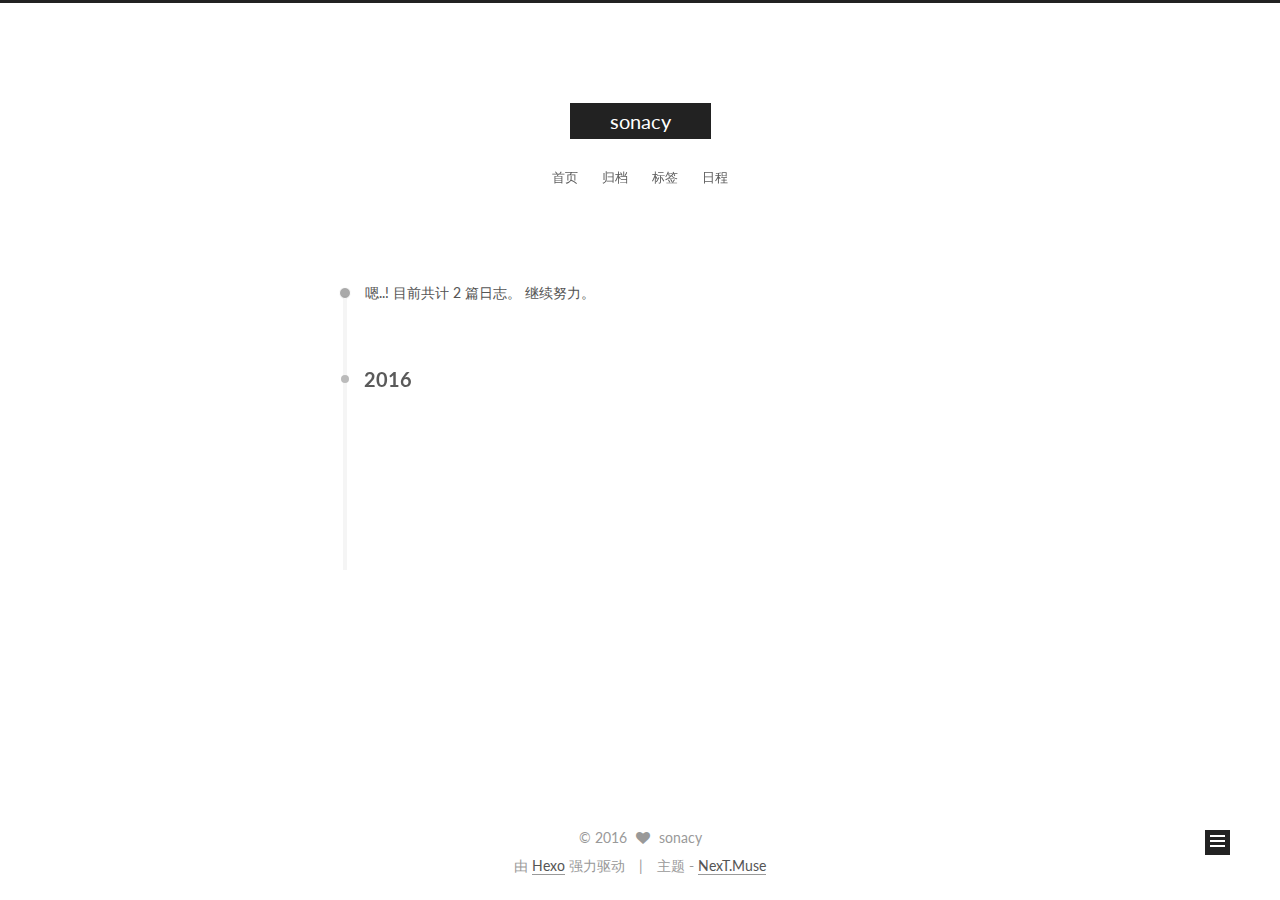
==== archives/index.html @ dadc0976 "Site updated: 2016-11-09 09:19:13" ====
<!doctype html>



  


<html class="theme-next muse use-motion">
<head>
  <meta charset="UTF-8"/>
<meta http-equiv="X-UA-Compatible" content="IE=edge,chrome=1" />
<meta name="viewport" content="width=device-width, initial-scale=1, maximum-scale=1"/>



<meta http-equiv="Cache-Control" content="no-transform" />
<meta http-equiv="Cache-Control" content="no-siteapp" />












  
  
  <link href="/lib/fancybox/source/jquery.fancybox.css?v=2.1.5" rel="stylesheet" type="text/css" />




  
  
  
  

  
    
    
  

  

  

  

  

  
    
    
    <link href="//fonts.googleapis.com/css?family=Lato:300,300italic,400,400italic,700,700italic&subset=latin,latin-ext" rel="stylesheet" type="text/css">
  






<link href="/lib/font-awesome/css/font-awesome.min.css?v=4.4.0" rel="stylesheet" type="text/css" />

<link href="/css/main.css?v=5.0.2" rel="stylesheet" type="text/css" />


  <meta name="keywords" content="Hexo, NexT" />








  <link rel="shortcut icon" type="image/x-icon" href="/favicon.ico?v=5.0.2" />






<meta property="og:type" content="website">
<meta property="og:title" content="sonacy">
<meta property="og:url" content="http://yoursite.com/archives/index.html">
<meta property="og:site_name" content="sonacy">
<meta name="twitter:card" content="summary">
<meta name="twitter:title" content="sonacy">



<script type="text/javascript" id="hexo.configuration">
  var NexT = window.NexT || {};
  var CONFIG = {
    scheme: 'Muse',
    sidebar: {"position":"left","display":"post"},
    fancybox: true,
    motion: true,
    duoshuo: {
      userId: '0',
      author: '博主'
    }
  };
</script>




  <link rel="canonical" href="http://yoursite.com/archives/"/>


  <title> 归档 | sonacy </title>
</head>

<body itemscope itemtype="//schema.org/WebPage" lang="zh-Hans">

  










  
  
    
  

  <div class="container one-collumn sidebar-position-left  page-archive  ">
    <div class="headband"></div>

    <header id="header" class="header" itemscope itemtype="//schema.org/WPHeader">
      <div class="header-inner"><div class="site-meta ">
  

  <div class="custom-logo-site-title">
    <a href="/"  class="brand" rel="start">
      <span class="logo-line-before"><i></i></span>
      <span class="site-title">sonacy</span>
      <span class="logo-line-after"><i></i></span>
    </a>
  </div>
  <p class="site-subtitle"></p>
</div>

<div class="site-nav-toggle">
  <button>
    <span class="btn-bar"></span>
    <span class="btn-bar"></span>
    <span class="btn-bar"></span>
  </button>
</div>

<nav class="site-nav">
  

  
    <ul id="menu" class="menu">
      
        
        <li class="menu-item menu-item-home">
          <a href="/" rel="section">
            
            首页
          </a>
        </li>
      
        
        <li class="menu-item menu-item-archives">
          <a href="/archives" rel="section">
            
            归档
          </a>
        </li>
      
        
        <li class="menu-item menu-item-tags">
          <a href="/tags" rel="section">
            
            标签
          </a>
        </li>
      
        
        <li class="menu-item menu-item-schedule">
          <a href="/schedule" rel="section">
            
            日程
          </a>
        </li>
      

      
    </ul>
  

  
</nav>

 </div>
    </header>

    <main id="main" class="main">
      <div class="main-inner">
        <div class="content-wrap">
          <div id="content" class="content">
            

  <section id="posts" class="posts-collapse">
    <span class="archive-move-on"></span>

    <span class="archive-page-counter">
      
      
      
        
      
      嗯..! 目前共计 2 篇日志。 继续努力。
    </span>

    

      
      
      

      
        
        <div class="collection-title">
          <h2 class="archive-year motion-element" id="archive-year-2016">2016</h2>
        </div>
      
      

      

  <article class="post post-type-normal" itemscope itemtype="//schema.org/Article">
    <header class="post-header">

      <h1 class="post-title">
        
            <a class="post-title-link" href="/2016/11/09/first/" itemprop="url">
              
                <span itemprop="name">First Night</span>
              
            </a>
        
      </h1>

      <div class="post-meta">
        <time class="post-time" itemprop="dateCreated"
              datetime="2016-11-09T09:17:31+08:00"
              content="2016-11-09" >
          11-09
        </time>
      </div>

    </header>
  </article>



    

      
      
      

      
      

      

  <article class="post post-type-normal" itemscope itemtype="//schema.org/Article">
    <header class="post-header">

      <h1 class="post-title">
        
            <a class="post-title-link" href="/2016/11/09/hello-world/" itemprop="url">
              
                <span itemprop="name">Hello World</span>
              
            </a>
        
      </h1>

      <div class="post-meta">
        <time class="post-time" itemprop="dateCreated"
              datetime="2016-11-09T09:06:46+08:00"
              content="2016-11-09" >
          11-09
        </time>
      </div>

    </header>
  </article>



    

  </section>

  



          </div>
          


          

        </div>
        
          
  
  <div class="sidebar-toggle">
    <div class="sidebar-toggle-line-wrap">
      <span class="sidebar-toggle-line sidebar-toggle-line-first"></span>
      <span class="sidebar-toggle-line sidebar-toggle-line-middle"></span>
      <span class="sidebar-toggle-line sidebar-toggle-line-last"></span>
    </div>
  </div>

  <aside id="sidebar" class="sidebar">
    <div class="sidebar-inner">

      

      

      <section class="site-overview sidebar-panel  sidebar-panel-active ">
        <div class="site-author motion-element" itemprop="author" itemscope itemtype="//schema.org/Person">
          <img class="site-author-image" itemprop="image"
               src="/images/avatar.gif"
               alt="sonacy" />
          <p class="site-author-name" itemprop="name">sonacy</p>
          <p class="site-description motion-element" itemprop="description"></p>
        </div>
        <nav class="site-state motion-element">
          <div class="site-state-item site-state-posts">
            <a href="/archives">
              <span class="site-state-item-count">2</span>
              <span class="site-state-item-name">日志</span>
            </a>
          </div>

          

          

        </nav>

        

        <div class="links-of-author motion-element">
          
        </div>

        
        

        
        

      </section>

      

    </div>
  </aside>


        
      </div>
    </main>

    <footer id="footer" class="footer">
      <div class="footer-inner">
        <div class="copyright" >
  
  &copy; 
  <span itemprop="copyrightYear">2016</span>
  <span class="with-love">
    <i class="fa fa-heart"></i>
  </span>
  <span class="author" itemprop="copyrightHolder">sonacy</span>
</div>

<div class="powered-by">
  由 <a class="theme-link" href="https://hexo.io">Hexo</a> 强力驱动
</div>

<div class="theme-info">
  主题 -
  <a class="theme-link" href="https://github.com/iissnan/hexo-theme-next">
    NexT.Muse
  </a>
</div>

        

        
      </div>
    </footer>

    <div class="back-to-top">
      <i class="fa fa-arrow-up"></i>
    </div>
  </div>

  

<script type="text/javascript">
  if (Object.prototype.toString.call(window.Promise) !== '[object Function]') {
    window.Promise = null;
  }
</script>









  



  
  <script type="text/javascript" src="/lib/jquery/index.js?v=2.1.3"></script>

  
  <script type="text/javascript" src="/lib/fastclick/lib/fastclick.min.js?v=1.0.6"></script>

  
  <script type="text/javascript" src="/lib/jquery_lazyload/jquery.lazyload.js?v=1.9.7"></script>

  
  <script type="text/javascript" src="/lib/velocity/velocity.min.js?v=1.2.1"></script>

  
  <script type="text/javascript" src="/lib/velocity/velocity.ui.min.js?v=1.2.1"></script>

  
  <script type="text/javascript" src="/lib/fancybox/source/jquery.fancybox.pack.js?v=2.1.5"></script>


  


  <script type="text/javascript" src="/js/src/utils.js?v=5.0.2"></script>

  <script type="text/javascript" src="/js/src/motion.js?v=5.0.2"></script>



  
  

  
  
    <script type="text/javascript" id="motion.page.archive">
      $('.archive-year').velocity('transition.slideLeftIn');
    </script>
  


  


  <script type="text/javascript" src="/js/src/bootstrap.js?v=5.0.2"></script>



  



  




  
  

  

  

  

  


</body>
</html>
---- css/main.css ----
/* normalize.css v3.0.2 | MIT License | git.io/normalize */
html {
  font-family: sans-serif; /* 1 */
  -ms-text-size-adjust: 100%; /* 2 */
  -webkit-text-size-adjust: 100%; /* 2 */
}
body {
  margin: 0;
}
article,
aside,
details,
figcaption,
figure,
footer,
header,
hgroup,
main,
menu,
nav,
section,
summary {
  display: block;
}
audio,
canvas,
progress,
video {
  display: inline-block; /* 1 */
  vertical-align: baseline; /* 2 */
}
audio:not([controls]) {
  display: none;
  height: 0;
}
[hidden],
template {
  display: none;
}
a {
  background-color: transparent;
}
a:active,
a:hover {
  outline: 0;
}
abbr[title] {
  border-bottom: 1px dotted;
}
b,
strong {
  font-weight: bold;
}
dfn {
  font-style: italic;
}
h1 {
  font-size: 2em;
  margin: 0.67em 0;
}
mark {
  background: #ff0;
  color: #000;
}
small {
  font-size: 80%;
}
sub,
sup {
  font-size: 75%;
  line-height: 0;
  position: relative;
  vertical-align: baseline;
}
sup {
  top: -0.5em;
}
sub {
  bottom: -0.25em;
}
img {
  border: 0;
}
svg:not(:root) {
  overflow: hidden;
}
figure {
  margin: 1em 40px;
}
hr {
  -moz-box-sizing: content-box;
  box-sizing: content-box;
  height: 0;
}
pre {
  overflow: auto;
}
code,
kbd,
pre,
samp {
  font-family: monospace, monospace;
  font-size: 1em;
}
button,
input,
optgroup,
select,
textarea {
  color: inherit; /* 1 */
  font: inherit; /* 2 */
  margin: 0; /* 3 */
}
button {
  overflow: visible;
}
button,
select {
  text-transform: none;
}
button,
html input[type="button"],
input[type="reset"],
input[type="submit"] {
  -webkit-appearance: button; /* 2 */
  cursor: pointer; /* 3 */
}
button[disabled],
html input[disabled] {
  cursor: default;
}
button::-moz-focus-inner,
input::-moz-focus-inner {
  border: 0;
  padding: 0;
}
input {
  line-height: normal;
}
input[type="checkbox"],
input[type="radio"] {
  box-sizing: border-box; /* 1 */
  padding: 0; /* 2 */
}
input[type="number"]::-webkit-inner-spin-button,
input[type="number"]::-webkit-outer-spin-button {
  height: auto;
}
input[type="search"] {
  -webkit-appearance: textfield; /* 1 */
  -moz-box-sizing: content-box;
  -webkit-box-sizing: content-box; /* 2 */
  box-sizing: content-box;
}
input[type="search"]::-webkit-search-cancel-button,
input[type="search"]::-webkit-search-decoration {
  -webkit-appearance: none;
}
fieldset {
  border: 1px solid #c0c0c0;
  margin: 0 2px;
  padding: 0.35em 0.625em 0.75em;
}
legend {
  border: 0; /* 1 */
  padding: 0; /* 2 */
}
textarea {
  overflow: auto;
}
optgroup {
  font-weight: bold;
}
table {
  border-collapse: collapse;
  border-spacing: 0;
}
td,
th {
  padding: 0;
}
::selection {
  background: #262a30;
  color: #fff;
}
body {
  position: relative;
  font-family: 'Lato', "PingFang SC", "Microsoft YaHei", sans-serif;
  font-size: 14px;
  line-height: 2;
  color: #555;
  background: #fff;
}
@media (max-width: 767px) {
  body {
    padding-right: 0 !important;
  }
}
@media (min-width: 768px) and (max-width: 991px) {
  body {
    padding-right: 0 !important;
  }
}
@media (min-width: 1600px) {
  body {
    font-size: 16px;
  }
}
h1,
h2,
h3,
h4,
h5,
h6 {
  margin: 0;
  padding: 0;
  font-weight: bold;
  line-height: 1.5;
  font-family: 'Lato', "PingFang SC", "Microsoft YaHei", sans-serif;
}
h2,
h3,
h4,
h5,
h6 {
  margin: 20px 0 15px;
}
h1 {
  font-size: 22px;
}
@media (max-width: 767px) {
  h1 {
    font-size: 18px;
  }
}
h2 {
  font-size: 20px;
}
@media (max-width: 767px) {
  h2 {
    font-size: 16px;
  }
}
h3 {
  font-size: 18px;
}
@media (max-width: 767px) {
  h3 {
    font-size: 14px;
  }
}
h4 {
  font-size: 16px;
}
@media (max-width: 767px) {
  h4 {
    font-size: 12px;
  }
}
h5 {
  font-size: 14px;
}
@media (max-width: 767px) {
  h5 {
    font-size: 10px;
  }
}
h6 {
  font-size: 12px;
}
@media (max-width: 767px) {
  h6 {
    font-size: 8px;
  }
}
p {
  margin: 0 0 25px 0;
}
a {
  color: #555;
  text-decoration: none;
  border-bottom: 1px solid #999;
  word-wrap: break-word;
}
a:hover {
  color: #222;
  border-bottom-color: #222;
}
ul {
  list-style: none;
}
blockquote {
  margin: 0;
  padding: 0;
}
img {
  display: block;
  margin: auto;
  max-width: 100%;
  height: auto;
}
hr {
  margin: 40px 0;
  height: 3px;
  border: none;
  background-color: #ddd;
  background-image: repeating-linear-gradient(-45deg, #fff, #fff 4px, transparent 4px, transparent 8px);
}
blockquote {
  padding: 0 15px;
  color: #666;
  border-left: 4px solid #ddd;
}
blockquote cite::before {
  content: "-";
  padding: 0 5px;
}
dt {
  font-weight: 700;
}
dd {
  margin: 0;
  padding: 0;
}
.text-left {
  text-align: left;
}
.text-center {
  text-align: center;
}
.text-right {
  text-align: right;
}
.text-justify {
  text-align: justify;
}
.text-nowrap {
  white-space: nowrap;
}
.text-lowercase {
  text-transform: lowercase;
}
.text-uppercase {
  text-transform: uppercase;
}
.text-capitalize {
  text-transform: capitalize;
}
.center-block {
  display: block;
  margin-left: auto;
  margin-right: auto;
}
.clearfix:before,
.clearfix:after {
  content: " ";
  display: table;
}
.clearfix:after {
  clear: both;
}
.pullquote {
  width: 45%;
}
.pullquote.left {
  float: left;
  margin-left: 5px;
  margin-right: 10px;
}
.pullquote.right {
  float: right;
  margin-left: 10px;
  margin-right: 5px;
}
.affix.affix.affix {
  position: fixed;
}
.translation {
  margin-top: -20px;
  font-size: 14px;
  color: #999;
}
.scrollbar-measure {
  width: 100px;
  height: 100px;
  overflow: scroll;
  position: absolute;
  top: -9999px;
}
.use-motion .motion-element {
  opacity: 0;
}
#local-search-input {
  padding: 3px;
  border: none;
  text-indent: 14px;
  border-radius: 0;
  width: 140px;
  outline: none;
  border-bottom: 1px solid #999;
  background: inherit;
  opacity: 0.5;
}
#local-search-input:focus {
  opacity: 1;
}
.search-icon {
  position: absolute;
  top: 9px;
}
table {
  margin: 20px 0;
  width: 100%;
  border-collapse: collapse;
  border-spacing: 0;
  border: 1px solid #ddd;
  font-size: 14px;
  table-layout: fixed;
  word-wrap: break-all;
}
table>tbody>tr:nth-of-type(odd) {
  background-color: #f9f9f9;
}
table>tbody>tr:hover {
  background-color: #f5f5f5;
}
caption,
th,
td {
  padding: 8px;
  text-align: left;
  vertical-align: middle;
  font-weight: normal;
}
th,
td {
  border-bottom: 3px solid #ddd;
  border-right: 1px solid #eee;
}
th {
  padding-bottom: 10px;
  font-weight: 700;
}
td {
  border-bottom-width: 1px;
}
html,
body {
  height: 100%;
}
.container {
  position: relative;
  min-height: 100%;
}
.header-inner {
  margin: 0 auto;
  padding: 100px 0 70px;
  width: 700px;
}
@media (min-width: 1600px) {
  .container .header-inner {
    width: 900px;
  }
}
.main {
  padding-bottom: 150px;
}
.main-inner {
  margin: 0 auto;
  width: 700px;
}
@media (min-width: 1600px) {
  .container .main-inner {
    width: 900px;
  }
}
.footer {
  position: absolute;
  left: 0;
  bottom: 0;
  width: 100%;
  min-height: 50px;
}
.footer-inner {
  box-sizing: border-box;
  margin: 20px auto;
  width: 700px;
}
@media (min-width: 1600px) {
  .container .footer-inner {
    width: 900px;
  }
}
pre,
.highlight {
  overflow: auto;
  margin: 20px 0;
  padding: 15px;
  font-size: 13px;
  color: #4d4d4c;
  background: #f7f7f7;
  line-height: 1.6;
}
pre,
code {
  font-family: consolas, Menlo, "PingFang SC", "Microsoft YaHei", monospace;
}
code {
  padding: 2px 4px;
  word-wrap: break-all;
  color: #4d4d4c;
  background: #f7f7f7;
  border-radius: 3px;
  font-size: 13px;
}
pre code {
  padding: 0;
  color: #4d4d4c;
  background: none;
  text-shadow: none;
}
.highlight pre {
  border: none;
  margin: 0;
  padding: 1px;
}
.highlight table {
  margin: 0;
  width: auto;
  border: none;
}
.highlight td {
  border: none;
  padding: 0;
}
.highlight figcaption {
  font-size: 1em;
  color: #4d4d4c;
  line-height: 1em;
  margin-bottom: 1em;
}
.highlight figcaption:before,
.highlight figcaption:after {
  content: " ";
  display: table;
}
.highlight figcaption:after {
  clear: both;
}
.highlight figcaption a {
  float: right;
  color: #4d4d4c;
}
.highlight figcaption a:hover {
  border-bottom-color: #4d4d4c;
}
.highlight .gutter pre {
  color: #666;
  text-align: right;
  padding-right: 20px;
}
.highlight .line {
  height: 20px;
}
.gutter {
  -webkit-user-select: none;
  -moz-user-select: none;
  -ms-user-select: none;
  user-select: none;
}
.gist table {
  width: auto;
}
.gist table td {
  border: none;
}
pre .deletion {
  background: #fdd;
}
pre .addition {
  background: #dfd;
}
pre .meta {
  color: #8959a8;
}
pre .comment {
  color: #8e908c;
}
pre .variable,
pre .attribute,
pre .tag,
pre .regexp,
pre .ruby .constant,
pre .xml .tag .title,
pre .xml .pi,
pre .xml .doctype,
pre .html .doctype,
pre .css .id,
pre .css .class,
pre .css .pseudo {
  color: #c82829;
}
pre .number,
pre .preprocessor,
pre .built_in,
pre .literal,
pre .params,
pre .constant,
pre .command {
  color: #f5871f;
}
pre .ruby .class .title,
pre .css .rules .attribute,
pre .string,
pre .value,
pre .inheritance,
pre .header,
pre .ruby .symbol,
pre .xml .cdata,
pre .special,
pre .number,
pre .formula {
  color: #718c00;
}
pre .title,
pre .css .hexcolor {
  color: #3e999f;
}
pre .function,
pre .python .decorator,
pre .python .title,
pre .ruby .function .title,
pre .ruby .title .keyword,
pre .perl .sub,
pre .javascript .title,
pre .coffeescript .title {
  color: #4271ae;
}
pre .keyword,
pre .javascript .function {
  color: #8959a8;
}
.full-image.full-image.full-image {
  border: none;
  max-width: 100%;
  width: auto;
  margin: 20px auto;
}
@media (min-width: 992px) {
  .full-image.full-image.full-image {
    max-width: none;
    width: 126%;
    margin: 0 -13%;
  }
}
.blockquote-center,
.page-home .post-type-quote blockquote,
.page-post-detail .post-type-quote blockquote {
  position: relative;
  margin: 40px 0;
  padding: 0;
  border-left: none;
  text-align: center;
}
.blockquote-center::before,
.page-home .post-type-quote blockquote::before,
.page-post-detail .post-type-quote blockquote::before,
.blockquote-center::after,
.page-home .post-type-quote blockquote::after,
.page-post-detail .post-type-quote blockquote::after {
  position: absolute;
  content: ' ';
  display: block;
  width: 100%;
  height: 24px;
  opacity: 0.2;
  background-repeat: no-repeat;
  background-position: 0 -6px;
  background-size: 22px 22px;
}
.blockquote-center::before,
.page-home .post-type-quote blockquote::before,
.page-post-detail .post-type-quote blockquote::before {
  top: -20px;
  background-image: url("../images/quote-l.svg");
  border-top: 1px solid #ccc;
}
.blockquote-center::after,
.page-home .post-type-quote blockquote::after,
.page-post-detail .post-type-quote blockquote::after {
  bottom: -20px;
  background-image: url("../images/quote-r.svg");
  border-bottom: 1px solid #ccc;
  background-position: 100% 8px;
}
.blockquote-center p,
.page-home .post-type-quote blockquote p,
.page-post-detail .post-type-quote blockquote p,
.blockquote-center div,
.page-home .post-type-quote blockquote div,
.page-post-detail .post-type-quote blockquote div {
  text-align: center;
}
.post .post-body .group-picture img {
  box-sizing: border-box;
  padding: 0 3px;
  border: none;
}
.post .group-picture-row {
  overflow: hidden;
  margin-top: 6px;
}
.post .group-picture-row:first-child {
  margin-top: 0;
}
.post .group-picture-column {
  float: left;
}
.page-post-detail .post-body .group-picture-column {
  float: none;
  margin-top: 10px;
  width: auto !important;
}
.page-post-detail .post-body .group-picture-column img {
  margin: 0 auto;
}
.page-archive .group-picture-container {
  overflow: hidden;
}
.page-archive .group-picture-row {
  float: left;
}
.page-archive .group-picture-row:first-child {
  margin-top: 6px;
}
.page-archive .group-picture-column {
  max-width: 150px;
  max-height: 150px;
}
.btn {
  display: inline-block;
  padding: 0 20px;
  font-size: 14px;
  color: #fff;
  background: #222;
  border: 2px solid #222;
  text-decoration: none;
  border-radius: 0;
  transition-property: background-color;
  transition-duration: 0.2s;
  transition-timing-function: ease-in-out;
  transition-delay: 0s;
}
.btn:hover,
.post-more-link .btn:hover {
  border-color: #222;
  color: #222;
  background: #fff;
}
.btn-bar {
  display: block;
  width: 22px;
  height: 2px;
  background: #555;
  border-radius: 1px;
}
.btn-bar+.btn-bar {
  margin-top: 4px;
}
.pagination {
  margin: 120px 0 40px;
  text-align: center;
  border-top: 1px solid #eee;
}
.page-number-basic,
.pagination .prev,
.pagination .next,
.pagination .page-number,
.pagination .space {
  display: inline-block;
  position: relative;
  top: -1px;
  margin: 0 10px;
  padding: 0 10px;
  line-height: 30px;
}
@media (max-width: 767px) {
  .page-number-basic,
  .pagination .prev,
  .pagination .next,
  .pagination .page-number,
  .pagination .space {
    margin: 0 5px;
  }
}
.pagination .prev,
.pagination .next,
.pagination .page-number {
  border-bottom: 0;
  border-top: 1px solid #eee;
  transition-property: border-color;
  transition-duration: 0.2s;
  transition-timing-function: ease-in-out;
  transition-delay: 0s;
}
.pagination .prev:hover,
.pagination .next:hover,
.pagination .page-number:hover {
  border-top-color: #222;
}
.pagination .space {
  padding: 0;
  margin: 0;
}
.pagination .prev {
  margin-left: 0;
}
.pagination .next {
  margin-right: 0;
}
.pagination .page-number.current {
  color: #fff;
  background: #ccc;
  border-top-color: #ccc;
}
@media (max-width: 767px) {
  .pagination {
    border-top: none;
  }
  .pagination .prev,
  .pagination .next,
  .pagination .page-number {
    margin-bottom: 10px;
    border-top: 0;
    border-bottom: 1px solid #eee;
  }
  .pagination .prev:hover,
  .pagination .next:hover,
  .pagination .page-number:hover {
    border-bottom-color: #222;
  }
}
.comments {
  margin: 60px 20px 0;
}
.tag-cloud {
  text-align: center;
}
.tag-cloud a {
  display: inline-block;
  margin: 10px;
}
.back-to-top {
  box-sizing: border-box;
  position: fixed;
  bottom: -100px;
  right: 50px;
  z-index: 1050;
  padding: 0 6px;
  width: 25px;
  background: #222;
  font-size: 12px;
  opacity: 1;
  color: #fff;
  cursor: pointer;
  text-align: center;
  -webkit-transform: translateZ(0);
  transition-property: bottom;
  transition-duration: 0.2s;
  transition-timing-function: ease-in-out;
  transition-delay: 0s;
}
@media (max-width: 767px) {
  .back-to-top {
    display: none;
  }
}
@media (min-width: 768px) and (max-width: 991px) {
  .back-to-top {
    display: none;
  }
}
.back-to-top.back-to-top-on {
  bottom: 19px;
}
.header {
  background: #fff;
}
.header-inner {
  position: relative;
}
.headband {
  height: 3px;
  background: #222;
}
.site-meta {
  margin: 0;
  text-align: center;
}
@media (max-width: 767px) {
  .site-meta {
    text-align: center;
  }
}
.brand {
  position: relative;
  display: inline-block;
  padding: 0 40px;
  color: #fff;
  background: #222;
  border-bottom: none;
}
.brand:hover {
  color: #fff;
}
.logo {
  display: inline-block;
  margin-right: 5px;
  line-height: 36px;
  vertical-align: top;
}
.site-title {
  display: inline-block;
  vertical-align: top;
  line-height: 36px;
  font-size: 20px;
  font-weight: normal;
  font-family: 'Lato', "PingFang SC", "Microsoft YaHei", sans-serif;
}
.site-subtitle {
  margin-top: 10px;
  font-size: 13px;
  color: #999;
}
.use-motion .brand {
  opacity: 0;
}
.use-motion .logo,
.use-motion .site-title,
.use-motion .site-subtitle {
  opacity: 0;
  position: relative;
  top: -10px;
}
.site-nav-toggle {
  display: none;
  position: absolute;
  top: 10px;
  left: 10px;
}
@media (max-width: 767px) {
  .site-nav-toggle {
    display: block;
  }
}
.site-nav-toggle button {
  margin-top: 2px;
  padding: 9px 10px;
  background: transparent;
  border: none;
}
@media (max-width: 767px) {
  .site-nav {
    display: none;
    margin: 0 -10px;
    padding: 0 10px;
    clear: both;
    border-top: 1px solid #ddd;
  }
}
@media (min-width: 768px) and (max-width: 991px) {
  .site-nav {
    display: block !important;
  }
}
@media (min-width: 992px) {
  .site-nav {
    display: block !important;
  }
}
.menu {
  margin-top: 20px;
  padding-left: 0;
  text-align: center;
}
.menu .menu-item {
  display: inline-block;
  margin: 0 10px;
}
@media screen and (max-width: 767px) {
  .menu .menu-item {
    margin-top: 10px;
  }
}
.menu .menu-item a {
  display: block;
  font-size: 13px;
  text-transform: capitalize;
  line-height: inherit;
  border-bottom: 1px solid transparent;
  transition-property: border-color;
  transition-duration: 0.2s;
  transition-timing-function: ease-in-out;
  transition-delay: 0s;
}
.menu .menu-item a:hover {
  border-bottom-color: #222;
}
.menu .menu-item .fa {
  margin-right: 5px;
}
.use-motion .menu-item {
  opacity: 0;
}
.post-body {
  font-family: 'Lato', "PingFang SC", "Microsoft YaHei", sans-serif;
}
@media (max-width: 767px) {
  .post-body {
    word-break: break-word;
  }
}
.post-body .fancybox img {
  display: block !important;
  margin: 0 auto;
  cursor: pointer;
  cursor: zoom-in;
  cursor: -webkit-zoom-in;
}
.post-body .image-caption,
.post-body .figure .caption {
  margin: 10px auto 15px;
  text-align: center;
  font-size: 14px;
  color: #999;
  font-weight: bold;
  line-height: 1;
}
.post-sticky-flag {
  display: inline-block;
  font-size: 16px;
  -ms-transform: rotate(30deg);
  -webkit-transform: rotate(30deg);
  -moz-transform: rotate(30deg);
  -ms-transform: rotate(30deg);
  -o-transform: rotate(30deg);
  transform: rotate(30deg);
}
.posts-expand {
  padding-top: 40px;
}
@media (max-width: 767px) {
  .posts-expand {
    margin: 0 20px;
  }
  .post-body pre,
  .post-body .highlight {
    padding: 10px;
  }
  .post-body pre .gutter pre,
  .post-body .highlight .gutter pre {
    padding-right: 10px;
  }
}
@media (min-width: 992px) {
  .posts-expand .post-body {
    text-align: justify;
  }
}
.posts-expand .post-body h2,
.posts-expand .post-body h3,
.posts-expand .post-body h4,
.posts-expand .post-body h5,
.posts-expand .post-body h6 {
  padding-top: 10px;
}
.posts-expand .post-body h2 .header-anchor,
.posts-expand .post-body h3 .header-anchor,
.posts-expand .post-body h4 .header-anchor,
.posts-expand .post-body h5 .header-anchor,
.posts-expand .post-body h6 .header-anchor {
  float: right;
  margin-left: 10px;
  color: #ccc;
  border-bottom-style: none;
  visibility: hidden;
}
.posts-expand .post-body h2 .header-anchor:hover,
.posts-expand .post-body h3 .header-anchor:hover,
.posts-expand .post-body h4 .header-anchor:hover,
.posts-expand .post-body h5 .header-anchor:hover,
.posts-expand .post-body h6 .header-anchor:hover {
  color: inherit;
}
.posts-expand .post-body h2:hover .header-anchor,
.posts-expand .post-body h3:hover .header-anchor,
.posts-expand .post-body h4:hover .header-anchor,
.posts-expand .post-body h5:hover .header-anchor,
.posts-expand .post-body h6:hover .header-anchor {
  visibility: visible;
}
.posts-expand .post-body ul li {
  list-style: circle;
}
.posts-expand .post-body img {
  box-sizing: border-box;
  margin: auto;
  padding: 3px;
  border: 1px solid #ddd;
}
.posts-expand .fancybox img {
  margin: 0 auto;
}
@media (max-width: 767px) {
  .posts-collapse {
    margin: 0 20px;
  }
  .posts-collapse .post-title,
  .posts-collapse .post-meta {
    display: block;
    width: auto;
    text-align: left;
  }
}
.posts-collapse {
  position: relative;
  z-index: 1010;
  margin-left: 55px;
}
.posts-collapse::after {
  content: " ";
  position: absolute;
  top: 20px;
  left: 0;
  margin-left: -2px;
  width: 4px;
  height: 100%;
  background: #f5f5f5;
  z-index: -1;
}
@media (max-width: 767px) {
  .posts-collapse {
    margin: 0 20px;
  }
}
.posts-collapse .collection-title {
  position: relative;
  margin: 60px 0;
}
.posts-collapse .collection-title h2 {
  margin-left: 20px;
}
.posts-collapse .collection-title small {
  color: #bbb;
}
.posts-collapse .collection-title::before {
  content: " ";
  position: absolute;
  left: 0;
  top: 50%;
  margin-left: -4px;
  margin-top: -4px;
  width: 8px;
  height: 8px;
  background: #bbb;
  border-radius: 50%;
}
.posts-collapse .post {
  margin: 30px 0;
}
.posts-collapse .post-header {
  position: relative;
  transition-duration: 0.2s;
  transition-timing-function: ease-in-out;
  transition-delay: 0s;
  transition-property: border;
  border-bottom: 1px dashed #ccc;
}
.posts-collapse .post-header::before {
  content: " ";
  position: absolute;
  left: 0;
  top: 12px;
  width: 6px;
  height: 6px;
  margin-left: -4px;
  background: #bbb;
  border-radius: 50%;
  border: 1px solid #fff;
  transition-duration: 0.2s;
  transition-timing-function: ease-in-out;
  transition-delay: 0s;
  transition-property: background;
}
.posts-collapse .post-header:hover {
  border-bottom-color: #666;
}
.posts-collapse .post-header:hover::before {
  background: #222;
}
.posts-collapse .post-meta {
  position: absolute;
  font-size: 12px;
  left: 20px;
  top: 5px;
}
.posts-collapse .post-comments-count {
  display: none;
}
.posts-collapse .post-title {
  margin-left: 60px;
  font-size: 16px;
  font-weight: normal;
  line-height: inherit;
}
.posts-collapse .post-title::after {
  margin-left: 3px;
  opacity: 0.6;
}
.posts-collapse .post-title a {
  color: #666;
  border-bottom: none;
}
.page-home .post-type-quote .post-header,
.page-post-detail .post-type-quote .post-header,
.page-home .post-type-quote .post-tags,
.page-post-detail .post-type-quote .post-tags {
  display: none;
}
.posts-expand .post-title {
  font-size: 26px;
  text-align: center;
  word-break: break-word;
  font-weight: 400;
}
@media (max-width: 767px) {
  .posts-expand .post-title {
    font-size: 22px;
  }
}
.posts-expand .post-title-link {
  display: inline-block;
  position: relative;
  color: #555;
  border-bottom: none;
  line-height: 1.2;
  vertical-align: top;
}
.posts-expand .post-title-link::before {
  content: "";
  position: absolute;
  width: 100%;
  height: 2px;
  bottom: 0;
  left: 0;
  background-color: #000;
  visibility: hidden;
  -webkit-transform: scaleX(0);
  -moz-transform: scaleX(0);
  -ms-transform: scaleX(0);
  -o-transform: scaleX(0);
  transform: scaleX(0);
  transition-duration: 0.2s;
  transition-timing-function: ease-in-out;
  transition-delay: 0s;
}
.posts-expand .post-title-link:hover::before {
  visibility: visible;
  -webkit-transform: scaleX(1);
  -moz-transform: scaleX(1);
  -ms-transform: scaleX(1);
  -o-transform: scaleX(1);
  transform: scaleX(1);
}
.posts-expand .post-title-link .fa {
  font-size: 16px;
}
.posts-expand .post-meta {
  margin: 3px 0 60px 0;
  color: #999;
  font-family: 'Lato', "PingFang SC", "Microsoft YaHei", sans-serif;
  font-size: 12px;
  text-align: center;
}
.posts-expand .post-meta .post-category-list {
  display: inline-block;
  margin: 0;
  padding: 3px;
}
.posts-expand .post-meta .post-category-list-link {
  color: #999;
}
.post-meta-item-icon {
  display: none;
  margin-right: 3px;
}
@media (min-width: 768px) and (max-width: 991px) {
  .post-meta-item-icon {
    display: inline-block;
  }
}
@media (max-width: 767px) {
  .post-meta-item-icon {
    display: inline-block;
  }
}
@media (min-width: 768px) and (max-width: 991px) {
  .post-meta-item-text {
    display: none;
  }
}
@media (max-width: 767px) {
  .post-meta-item-text {
    display: none;
  }
}
@media (max-width: 767px) {
  .posts-expand .post-comments-count {
    display: none;
  }
}
.post-more-link {
  margin-top: 50px;
}
.post-more-link .btn {
  color: #fff;
  font-size: 14px;
  background: #222;
  border-radius: 0;
  line-height: 2;
}
.posts-expand .post-tags {
  margin-top: 40px;
  text-align: center;
}
.posts-expand .post-tags a {
  display: inline-block;
  margin-right: 10px;
  font-size: 13px;
}
.post-nav {
  overflow: hidden;
  margin-top: 60px;
  padding: 10px;
  white-space: nowrap;
  border-top: 1px solid #eee;
}
.post-nav-item {
  display: inline-block;
  width: 50%;
  white-space: normal;
}
.post-nav-item a {
  position: relative;
  display: inline-block;
  line-height: 25px;
  font-size: 14px;
  color: #555;
  border-bottom: none;
}
.post-nav-item a:hover {
  color: #222;
  border-bottom: none;
}
.post-nav-item a:active {
  top: 2px;
}
.post-nav-item a i {
  font-size: 12px;
}
.post-nav-prev {
  text-align: right;
}
.posts-expand .post-eof {
  display: block;
  margin: 80px auto 60px;
  width: 8%;
  height: 1px;
  background: #ccc;
  text-align: center;
}
.post:last-child .post-eof.post-eof.post-eof {
  display: none;
}
.post-gallery {
  display: table;
  table-layout: fixed;
  width: 100%;
  border-collapse: separate;
}
.post-gallery-row {
  display: table-row;
}
.post-gallery .post-gallery-img {
  display: table-cell;
  text-align: center;
  vertical-align: middle;
  border: none;
}
.post-gallery .post-gallery-img img {
  max-width: 100%;
  max-height: 100%;
  border: none;
}
.fancybox-close,
.fancybox-close:hover {
  border: none;
}
.sidebar {
  position: fixed;
  right: 0;
  top: 0;
  bottom: 0;
  width: 0;
  z-index: 1040;
  box-shadow: inset 0 2px 6px #000;
  background: #222;
  -webkit-transform: translateZ(0);
}
.sidebar a {
  color: #999;
  border-bottom-color: #555;
}
.sidebar a:hover {
  color: #eee;
}
@media (min-width: 768px) and (max-width: 991px) {
  .sidebar {
    display: none !important;
  }
}
@media (max-width: 767px) {
  .sidebar {
    display: none !important;
  }
}
.sidebar-inner {
  position: relative;
  padding: 20px 10px;
  color: #999;
  text-align: center;
}
.sidebar-toggle {
  position: fixed;
  right: 50px;
  bottom: 45px;
  width: 15px;
  height: 15px;
  padding: 5px;
  background: #222;
  line-height: 0;
  z-index: 1050;
  cursor: pointer;
  -webkit-transform: translateZ(0);
}
@media (min-width: 768px) and (max-width: 991px) {
  .sidebar-toggle {
    display: none;
  }
}
@media (max-width: 767px) {
  .sidebar-toggle {
    display: none;
  }
}
.sidebar-toggle-line {
  position: relative;
  display: inline-block;
  vertical-align: top;
  height: 2px;
  width: 100%;
  background: #fff;
  margin-top: 3px;
}
.sidebar-toggle-line:first-child {
  margin-top: 0;
}
.site-author-image {
  display: block;
  margin: 0 auto;
  padding: 2px;
  max-width: 96px;
  height: auto;
  border: 2px solid #333;
}
.site-author-name {
  margin: 5px 0 0;
  text-align: center;
  color: #f5f5f5;
  font-weight: normal;
}
.site-description {
  margin-top: 5px;
  text-align: center;
  font-size: 14px;
  color: #999;
}
.site-state {
  overflow: hidden;
  line-height: 1.4;
  white-space: nowrap;
  text-align: center;
}
.site-state-item {
  display: inline-block;
  padding: 0 15px;
  border-left: 1px solid #333;
}
.site-state-item:first-child {
  border-left: none;
}
.site-state-item a {
  border-bottom: none;
}
.site-state-item-count {
  display: block;
  text-align: center;
  color: inherit;
  font-weight: 600;
  font-size: 18px;
}
.site-state-item-name {
  font-size: 13px;
  color: inherit;
}
.feed-link {
  margin-top: 20px;
}
.feed-link a {
  display: inline-block;
  padding: 0 15px;
  color: #fc6423;
  border: 1px solid #fc6423;
  border-radius: 4px;
}
.feed-link a i {
  color: #fc6423;
  font-size: 14px;
}
.feed-link a:hover {
  color: #fff;
  background: #fc6423;
}
.feed-link a:hover i {
  color: #fff;
}
.links-of-author {
  margin-top: 20px;
}
.links-of-author a {
  display: inline-block;
  vertical-align: middle;
  margin-right: 10px;
  margin-bottom: 10px;
  border-bottom-color: #555;
  font-size: 13px;
}
.links-of-author a:before {
  display: inline-block;
  vertical-align: middle;
  margin-right: 3px;
  content: " ";
  width: 4px;
  height: 4px;
  border-radius: 50%;
  background: #14e71a;
}
.links-of-blogroll {
  font-size: 13px;
}
.links-of-blogroll-title {
  margin-top: 20px;
  font-size: 14px;
  font-weight: 600;
}
.links-of-blogroll-list {
  margin: 0;
  padding: 0;
}
.links-of-blogroll-item {
  padding: 2px 10px;
}
.sidebar-nav {
  margin: 0 0 20px;
  padding-left: 0;
}
.sidebar-nav li {
  display: inline-block;
  cursor: pointer;
  border-bottom: 1px solid transparent;
  font-size: 14px;
  color: #555;
}
.sidebar-nav li:hover {
  color: #f5f5f5;
}
.page-post-detail .sidebar-nav-toc {
  padding: 0 5px;
}
.page-post-detail .sidebar-nav-overview {
  margin-left: 10px;
}
.sidebar-nav .sidebar-nav-active {
  color: #87daff;
  border-bottom-color: #87daff;
}
.sidebar-nav .sidebar-nav-active:hover {
  color: #87daff;
}
.sidebar-panel {
  display: none;
}
.sidebar-panel-active {
  display: block;
}
.post-toc-empty {
  font-size: 14px;
  color: #666;
}
.post-toc-wrap {
  overflow: hidden;
}
.post-toc {
  overflow: auto;
}
.post-toc ol {
  margin: 0;
  padding: 0 2px 5px 10px;
  text-align: left;
  list-style: none;
  font-size: 14px;
}
.post-toc ol > ol {
  padding-left: 0;
}
.post-toc ol a {
  transition-duration: 0.2s;
  transition-timing-function: ease-in-out;
  transition-delay: 0s;
  transition-property: all;
  color: #999;
  border-bottom-color: #555;
}
.post-toc ol a:hover {
  color: #ccc;
  border-bottom-color: #ccc;
}
.post-toc .nav-item {
  overflow: hidden;
  text-overflow: ellipsis;
  white-space: nowrap;
  line-height: 1.8;
}
.post-toc .nav .nav-child {
  display: none;
}
.post-toc .nav .active > .nav-child {
  display: block;
}
.post-toc .nav .active-current > .nav-child {
  display: block;
}
.post-toc .nav .active-current > .nav-child > .nav-item {
  display: block;
}
.post-toc .nav .active > a {
  color: #87daff;
  border-bottom-color: #87daff;
}
.post-toc .nav .active-current > a {
  color: #87daff;
}
.post-toc .nav .active-current > a:hover {
  color: #87daff;
}
.footer {
  font-size: 14px;
  color: #999;
}
.footer img {
  border: none;
}
.footer-inner {
  text-align: center;
}
.with-love {
  display: inline-block;
  margin: 0 5px;
}
.powered-by,
.theme-info {
  display: inline-block;
}
.powered-by {
  margin-right: 10px;
}
.powered-by::after {
  content: "|";
  padding-left: 10px;
}
.cc-license {
  margin-top: 10px;
  text-align: center;
}
.cc-license .cc-opacity {
  opacity: 0.7;
  border-bottom: none;
}
.cc-license .cc-opacity:hover {
  opacity: 0.9;
}
.cc-license img {
  display: inline-block;
}
.theme-next #ds-thread #ds-reset {
  color: #555;
}
.theme-next #ds-thread #ds-reset .ds-replybox {
  margin-bottom: 30px;
}
.theme-next #ds-thread #ds-reset .ds-replybox .ds-avatar,
.theme-next #ds-reset .ds-avatar img {
  box-shadow: none;
}
.theme-next #ds-thread #ds-reset .ds-textarea-wrapper {
  border-color: #c7d4e1;
  background: none;
  border-top-right-radius: 3px;
  border-top-left-radius: 3px;
}
.theme-next #ds-thread #ds-reset .ds-textarea-wrapper textarea {
  height: 60px;
}
.theme-next #ds-reset .ds-rounded-top {
  border-radius: 0;
}
.theme-next #ds-thread #ds-reset .ds-post-toolbar {
  box-sizing: border-box;
  border: 1px solid #c7d4e1;
  background: #f6f8fa;
}
.theme-next #ds-thread #ds-reset .ds-post-options {
  height: 40px;
  border: none;
  background: none;
}
.theme-next #ds-thread #ds-reset .ds-toolbar-buttons {
  top: 11px;
}
.theme-next #ds-thread #ds-reset .ds-sync {
  top: 5px;
}
.theme-next #ds-thread #ds-reset .ds-post-button {
  top: 4px;
  right: 5px;
  width: 90px;
  height: 30px;
  border: 1px solid #c5ced7;
  border-radius: 3px;
  background-image: linear-gradient(#fbfbfc, #f5f7f9);
  color: #60676d;
}
.theme-next #ds-thread #ds-reset .ds-post-button:hover {
  background-position: 0 -30px;
  color: #60676d;
}
.theme-next #ds-thread #ds-reset .ds-comments-info {
  padding: 10px 0;
}
.theme-next #ds-thread #ds-reset .ds-sort {
  display: none;
}
.theme-next #ds-thread #ds-reset li.ds-tab a.ds-current {
  border: none;
  background: #f6f8fa;
  color: #60676d;
}
.theme-next #ds-thread #ds-reset li.ds-tab a.ds-current:hover {
  background-color: #e9f0f7;
  color: #60676d;
}
.theme-next #ds-thread #ds-reset li.ds-tab a {
  border-radius: 2px;
  padding: 5px;
}
.theme-next #ds-thread #ds-reset .ds-login-buttons p {
  color: #999;
  line-height: 36px;
}
.theme-next #ds-thread #ds-reset .ds-login-buttons .ds-service-list li {
  height: 28px;
}
.theme-next #ds-thread #ds-reset .ds-service-list a {
  background: none;
  padding: 5px;
  border: 1px solid;
  border-radius: 3px;
  text-align: center;
}
.theme-next #ds-thread #ds-reset .ds-service-list a:hover {
  color: #fff;
  background: #666;
}
.theme-next #ds-thread #ds-reset .ds-service-list .ds-weibo {
  color: #fc9b00;
  border-color: #fc9b00;
}
.theme-next #ds-thread #ds-reset .ds-service-list .ds-weibo:hover {
  background: #fc9b00;
}
.theme-next #ds-thread #ds-reset .ds-service-list .ds-qq {
  color: #60a3ec;
  border-color: #60a3ec;
}
.theme-next #ds-thread #ds-reset .ds-service-list .ds-qq:hover {
  background: #60a3ec;
}
.theme-next #ds-thread #ds-reset .ds-service-list .ds-renren {
  color: #2e7ac4;
  border-color: #2e7ac4;
}
.theme-next #ds-thread #ds-reset .ds-service-list .ds-renren:hover {
  background: #2e7ac4;
}
.theme-next #ds-thread #ds-reset .ds-service-list .ds-douban {
  color: #37994c;
  border-color: #37994c;
}
.theme-next #ds-thread #ds-reset .ds-service-list .ds-douban:hover {
  background: #37994c;
}
.theme-next #ds-thread #ds-reset .ds-service-list .ds-kaixin {
  color: #fef20d;
  border-color: #fef20d;
}
.theme-next #ds-thread #ds-reset .ds-service-list .ds-kaixin:hover {
  background: #fef20d;
}
.theme-next #ds-thread #ds-reset .ds-service-list .ds-netease {
  color: #f00;
  border-color: #f00;
}
.theme-next #ds-thread #ds-reset .ds-service-list .ds-netease:hover {
  background: #f00;
}
.theme-next #ds-thread #ds-reset .ds-service-list .ds-sohu {
  color: #ffcb05;
  border-color: #ffcb05;
}
.theme-next #ds-thread #ds-reset .ds-service-list .ds-sohu:hover {
  background: #ffcb05;
}
.theme-next #ds-thread #ds-reset .ds-service-list .ds-baidu {
  color: #2831e0;
  border-color: #2831e0;
}
.theme-next #ds-thread #ds-reset .ds-service-list .ds-baidu:hover {
  background: #2831e0;
}
.theme-next #ds-thread #ds-reset .ds-service-list .ds-google {
  color: #166bec;
  border-color: #166bec;
}
.theme-next #ds-thread #ds-reset .ds-service-list .ds-google:hover {
  background: #166bec;
}
.theme-next #ds-thread #ds-reset .ds-service-list .ds-weixin {
  color: #00ce0d;
  border-color: #00ce0d;
}
.theme-next #ds-thread #ds-reset .ds-service-list .ds-weixin:hover {
  background: #00ce0d;
}
.theme-next #ds-thread #ds-reset .ds-service-list .ds-more-services {
  border: none;
}
.theme-next #ds-thread #ds-reset .ds-service-list .ds-more-services:hover {
  background: none;
}
.theme-next #ds-reset .duoshuo-ua-admin {
  display: inline-block;
  color: #f00;
}
.theme-next #ds-reset .duoshuo-ua-platform,
.theme-next #ds-reset .duoshuo-ua-browser {
  color: #ccc;
}
.theme-next #ds-reset .duoshuo-ua-platform .fa,
.theme-next #ds-reset .duoshuo-ua-browser .fa {
  display: inline-block;
  margin-right: 3px;
}
.theme-next #ds-reset .duoshuo-ua-separator {
  display: inline-block;
  margin-left: 5px;
}
.theme-next .this_ua {
  background-color: #ccc !important;
  border-radius: 4px;
  padding: 0 5px !important;
  margin: 1px 1px !important;
  border: 1px solid #bbb !important;
  color: #fff;
  display: inline-block !important;
}
.theme-next .this_ua.admin {
  background-color: #d9534f !important;
  border-color: #d9534f !important;
}
.theme-next .this_ua.platform.iOS,
.theme-next .this_ua.platform.Mac,
.theme-next .this_ua.platform.Windows {
  background-color: #39b3d7 !important;
  border-color: #46b8da !important;
}
.theme-next .this_ua.platform.Linux {
  background-color: #3a3a3a !important;
  border-color: #1f1f1f !important;
}
.theme-next .this_ua.platform.Android {
  background-color: #00c47d !important;
  border-color: #01b171 !important;
}
.theme-next .this_ua.browser.Mobile,
.theme-next .this_ua.browser.Chrome {
  background-color: #5cb85c !important;
  border-color: #4cae4c !important;
}
.theme-next .this_ua.browser.Firefox {
  background-color: #f0ad4e !important;
  border-color: #eea236 !important;
}
.theme-next .this_ua.browser.Maxthon,
.theme-next .this_ua.browser.IE {
  background-color: #428bca !important;
  border-color: #357ebd !important;
}
.theme-next .this_ua.browser.baidu,
.theme-next .this_ua.browser.UCBrowser,
.theme-next .this_ua.browser.Opera {
  background-color: #d9534f !important;
  border-color: #d43f3a !important;
}
.theme-next .this_ua.browser.Android,
.theme-next .this_ua.browser.QQBrowser {
  background-color: #78ace9 !important;
  border-color: #4cae4c !important;
}
.post-spread {
  margin-top: 20px;
  text-align: center;
}
.jiathis_style {
  display: inline-block;
}
.jiathis_style a {
  border: none;
}
.post-spread {
  margin-top: 20px;
  text-align: center;
}
.bdshare-slide-button-box a {
  border: none;
}
.bdsharebuttonbox {
  display: inline-block;
}
.bdsharebuttonbox a {
  border: none;
}
ul.search-result-list {
  padding-left: 0px;
  margin: 0px 5px 0px 8px;
}
p.search-result {
  border-bottom: 1px dashed #ccc;
  padding: 5px 0;
}
a.search-result-title {
  font-weight: bold;
}
a.search-result {
  border-bottom: transparent;
  display: block;
  white-space: nowrap;
  overflow: hidden;
  text-overflow: ellipsis;
}
.search-keyword {
  border-bottom: 1px dashed #f00;
  font-size: 14px;
  font-weight: bold;
  color: #f00;
}
#local-search-result {
  height: 88%;
  overflow: auto;
}
.popup {
  display: none;
  position: fixed;
  top: 10%;
  left: 50%;
  width: 700px;
  height: 80%;
  margin-left: -350px;
  padding: 3px 0 0 10px;
  background: #fff;
  color: #333;
  z-index: 9999;
  border-radius: 5px;
}
@media (max-width: 767px) {
  .popup {
    padding: 3px;
    top: 0;
    left: 0;
    margin: 0;
    width: 100%;
    height: 100%;
    border-radius: 0px;
  }
}
.popoverlay {
  position: fixed;
  width: 100%;
  height: 100%;
  top: 0px;
  left: 0px;
  z-index: 2080;
  background-color: rgba(0,0,0,0.3);
}
#local-search-input {
  margin-bottom: 10px;
  padding: 10px;
  width: 97%;
  font-size: 18px;
}
.popup .fa-search {
  padding-top: 8px;
}
.popup-btn-close {
  position: absolute;
  top: 6px;
  right: 14px;
  color: #4ebd79;
  font-size: 14px;
  font-weight: bold;
  text-transform: uppercase;
  cursor: pointer;
}
#no-result {
  position: absolute;
  left: 44%;
  top: 42%;
  color: #ccc;
}
.site-uv,
.site-pv,
.page-pv {
  display: inline-block;
}
.site-uv .busuanzi-value,
.site-pv .busuanzi-value,
.page-pv .busuanzi-value {
  margin: 0 5px;
}
.site-uv {
  margin-right: 10px;
}
.site-uv::after {
  content: "|";
  padding-left: 10px;
}
.use-motion .post {
  opacity: 0;
}
.page-archive .archive-page-counter {
  position: relative;
  top: 3px;
  left: 20px;
}
@media (max-width: 767px) {
  .page-archive .archive-page-counter {
    top: 5px;
  }
}
.page-archive .posts-collapse .archive-move-on {
  position: absolute;
  top: 11px;
  left: 0;
  margin-left: -6px;
  width: 10px;
  height: 10px;
  opacity: 0.5;
  background: #555;
  border: 1px solid #fff;
  border-radius: 50%;
}
.category-all-page .category-all-title {
  text-align: center;
}
.category-all-page .category-all {
  margin-top: 20px;
}
.category-all-page .category-list {
  margin: 0;
  padding: 0;
  list-style: none;
}
.category-all-page .category-list-item {
  margin: 5px 10px;
}
.category-all-page .category-list-count {
  color: #bbb;
}
.category-all-page .category-list-count:before {
  display: inline;
  content: " (";
}
.category-all-page .category-list-count:after {
  display: inline;
  content: ") ";
}
.category-all-page .category-list-child {
  padding-left: 10px;
}
#schedule ul#event-list {
  padding-left: 30px;
}
#schedule ul#event-list hr {
  margin: 20px 0 45px 0 !important;
  background: #222;
}
#schedule ul#event-list hr:after {
  display: inline-block;
  content: 'NOW';
  background: #222;
  color: #fff;
  font-weight: bold;
  text-align: right;
  padding: 0 5px;
}
#schedule ul#event-list li.event {
  margin: 20px 0px;
  background: #f9f9f9;
  padding-left: 10px;
  min-height: 40px;
}
#schedule ul#event-list li.event h2.event-summary {
  margin: 0;
  padding-bottom: 3px;
}
#schedule ul#event-list li.event h2.event-summary:before {
  display: inline-block;
  font-family: FontAwesome;
  font-size: 8px;
  content: '\f111';
  vertical-align: middle;
  margin-right: 25px;
  color: #bbb;
}
#schedule ul#event-list li.event span.event-relative-time {
  display: inline-block;
  font-size: 12px;
  font-weight: 400;
  padding-left: 12px;
  color: #bbb;
}
#schedule ul#event-list li.event span.event-details {
  display: block;
  color: #bbb;
  margin-left: 56px;
  padding-top: 3px;
  padding-bottom: 6px;
  text-indent: -24px;
  line-height: 18px;
}
#schedule ul#event-list li.event span.event-details:before {
  text-indent: 0;
  display: inline-block;
  width: 14px;
  font-family: FontAwesome;
  text-align: center;
  margin-right: 9px;
  color: #bbb;
}
#schedule ul#event-list li.event span.event-details.event-location:before {
  content: '\f041';
}
#schedule ul#event-list li.event span.event-details.event-duration:before {
  content: '\f017';
}
#schedule ul#event-list li.event-past {
  background: #fcfcfc;
}
#schedule ul#event-list li.event-past > * {
  opacity: 0.6;
}
#schedule ul#event-list li.event-past h2.event-summary {
  color: #bbb;
}
#schedule ul#event-list li.event-past h2.event-summary:before {
  color: #dfdfdf;
}
#schedule ul#event-list li.event-now {
  background: #222;
  color: #fff;
  padding: 15px 0 15px 10px;
}
#schedule ul#event-list li.event-now h2.event-summary:before {
  -webkit-transform: scale(1.2);
  -moz-transform: scale(1.2);
  -ms-transform: scale(1.2);
  -o-transform: scale(1.2);
  transform: scale(1.2);
  color: #fff;
  animation: dot-flash 1s alternate infinite ease-in-out;
}
#schedule ul#event-list li.event-now * {
  color: #fff !important;
}
@-moz-keyframes dot-flash {
  from {
    opacity: 1;
    -webkit-transform: scale(1.1);
    -moz-transform: scale(1.1);
    -ms-transform: scale(1.1);
    -o-transform: scale(1.1);
    transform: scale(1.1);
  }
  to {
    opacity: 0;
    -webkit-transform: scale(1);
    -moz-transform: scale(1);
    -ms-transform: scale(1);
    -o-transform: scale(1);
    transform: scale(1);
  }
}
@-webkit-keyframes dot-flash {
  from {
    opacity: 1;
    -webkit-transform: scale(1.1);
    -moz-transform: scale(1.1);
    -ms-transform: scale(1.1);
    -o-transform: scale(1.1);
    transform: scale(1.1);
  }
  to {
    opacity: 0;
    -webkit-transform: scale(1);
    -moz-transform: scale(1);
    -ms-transform: scale(1);
    -o-transform: scale(1);
    transform: scale(1);
  }
}
@-o-keyframes dot-flash {
  from {
    opacity: 1;
    -webkit-transform: scale(1.1);
    -moz-transform: scale(1.1);
    -ms-transform: scale(1.1);
    -o-transform: scale(1.1);
    transform: scale(1.1);
  }
  to {
    opacity: 0;
    -webkit-transform: scale(1);
    -moz-transform: scale(1);
    -ms-transform: scale(1);
    -o-transform: scale(1);
    transform: scale(1);
  }
}
@keyframes dot-flash {
  from {
    opacity: 1;
    -webkit-transform: scale(1.1);
    -moz-transform: scale(1.1);
    -ms-transform: scale(1.1);
    -o-transform: scale(1.1);
    transform: scale(1.1);
  }
  to {
    opacity: 0;
    -webkit-transform: scale(1);
    -moz-transform: scale(1);
    -ms-transform: scale(1);
    -o-transform: scale(1);
    transform: scale(1);
  }
}
.page-post-detail .sidebar-toggle-line {
  background: #87daff;
}
.page-post-detail .comments {
  overflow: hidden;
}
@media (max-width: 767px) {
  .header-inner,
  .container .main-inner,
  .footer-inner {
    width: auto;
  }
}
embed {
  display: block;
  margin: 0px auto 25px auto;
}
.custom-logo .site-meta-headline {
  text-align: center;
}
.custom-logo .brand {
  background: none;
}
.custom-logo .site-title {
  margin: 10px auto 0;
  font-size: 24px;
  color: #222;
}
.custom-logo .site-title a {
  border: none;
}
.custom-logo-image {
  margin: 0 auto;
  padding: 5px;
  max-width: 150px;
  background: #fff;
}
@media (max-width: 767px) {
  .site-nav {
    position: absolute;
    left: 0;
    top: 52px;
    margin: 0;
    width: 100%;
    padding: 0;
    background: #fff;
    border-bottom: 1px solid #ddd;
  }
}
@media (max-width: 767px) {
  .menu {
    text-align: left;
  }
}
@media (max-width: 767px) {
  .menu .menu-item {
    display: block;
    margin: 0 10px;
    vertical-align: top;
  }
}
@media (max-width: 767px) {
  .menu .menu-item br {
    display: none;
  }
}
@media (max-width: 767px) {
  .menu .menu-item a {
    padding: 5px 10px;
  }
}
.menu .menu-item .fa {
  margin-right: 0;
}
.site-search form {
  display: none;
}
.links-of-blogroll-inline .links-of-blogroll-item {
  display: inline-block;
}
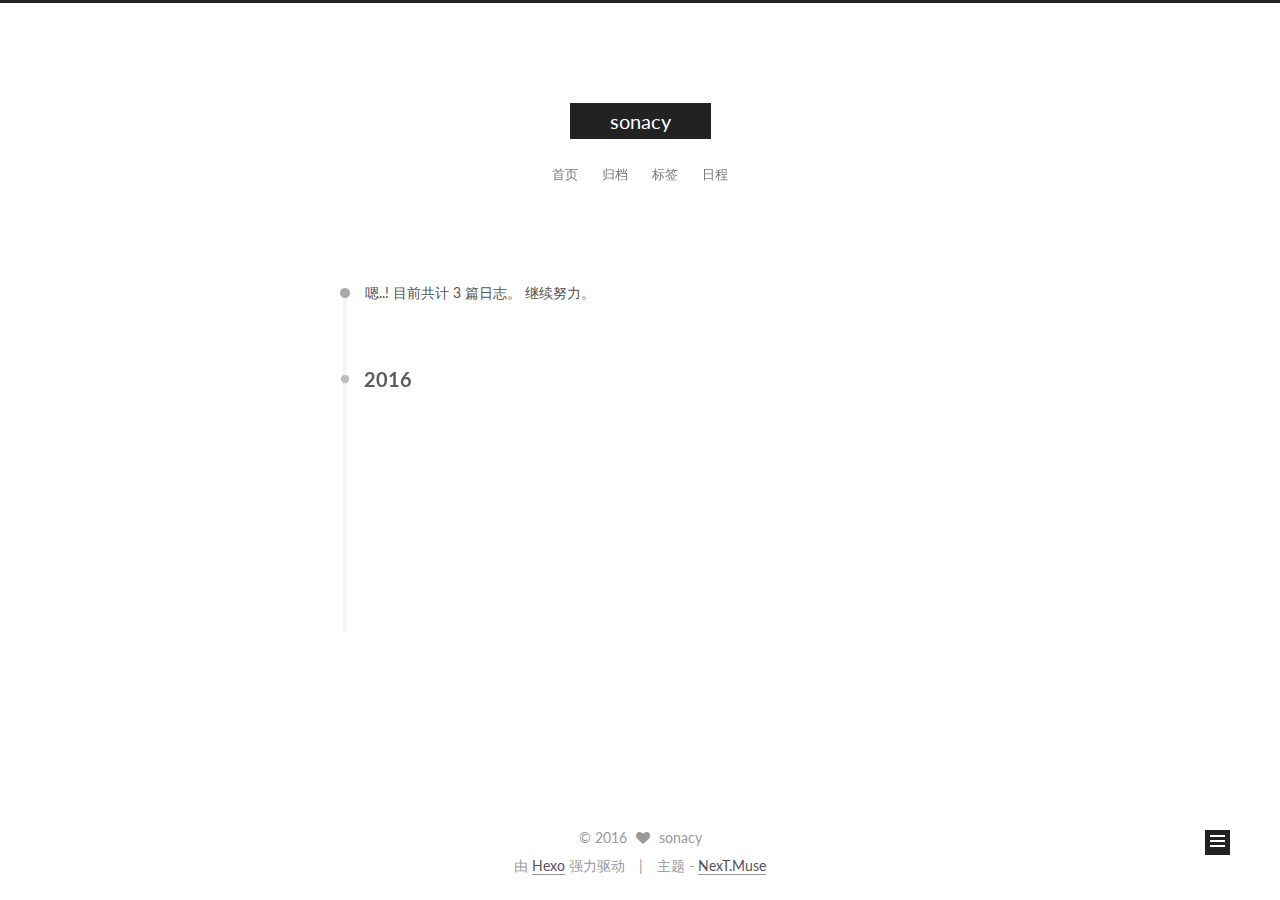
==== commit dc594fd6: "Site updated: 2016-11-09 09:37:15" ====
--- a/archives/index.html
+++ b/archives/index.html
@@ -223,7 +223,7 @@
       
         
       
-      嗯..! 目前共计 2 篇日志。 继续努力。
+      嗯..! 目前共计 3 篇日志。 继续努力。
     </span>
 
     
@@ -237,6 +237,43 @@
         <div class="collection-title">
           <h2 class="archive-year motion-element" id="archive-year-2016">2016</h2>
         </div>
+      
+      
+
+      
+
+  <article class="post post-type-normal" itemscope itemtype="//schema.org/Article">
+    <header class="post-header">
+
+      <h1 class="post-title">
+        
+            <a class="post-title-link" href="/2016/11/09/hexo/" itemprop="url">
+              
+                <span itemprop="name">Hexo</span>
+              
+            </a>
+        
+      </h1>
+
+      <div class="post-meta">
+        <time class="post-time" itemprop="dateCreated"
+              datetime="2016-11-09T09:32:03+08:00"
+              content="2016-11-09" >
+          11-09
+        </time>
+      </div>
+
+    </header>
+  </article>
+
+
+
+    
+
+      
+      
+      
+
       
       
 
@@ -349,13 +386,27 @@
         <nav class="site-state motion-element">
           <div class="site-state-item site-state-posts">
             <a href="/archives">
-              <span class="site-state-item-count">2</span>
+              <span class="site-state-item-count">3</span>
               <span class="site-state-item-name">日志</span>
             </a>
           </div>
 
           
-
+            <div class="site-state-item site-state-categories">
+              
+                <span class="site-state-item-count">1</span>
+                <span class="site-state-item-name">分类</span>
+              
+            </div>
+          
+
+          
+            <div class="site-state-item site-state-tags">
+              <a href="/tags">
+                <span class="site-state-item-count">2</span>
+                <span class="site-state-item-name">标签</span>
+              </a>
+            </div>
           
 
         </nav>
--- a/css/main.css
+++ b/css/main.css
@@ -1563,7 +1563,7 @@
   width: 4px;
   height: 4px;
   border-radius: 50%;
-  background: #14e71a;
+  background: #ecf;
 }
 .links-of-blogroll {
   font-size: 13px;
